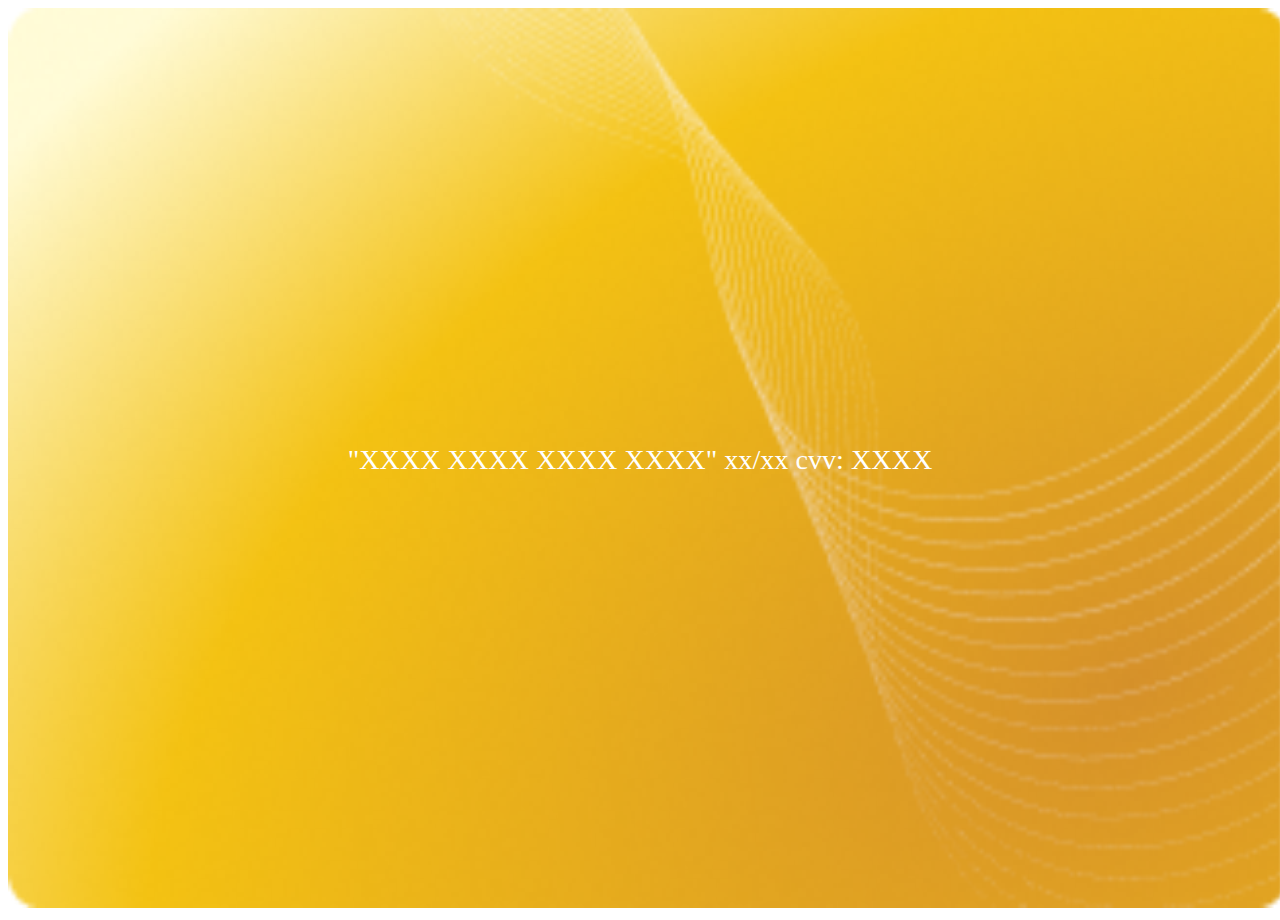
==== Index.html @ 5e9c5600 "Add files via upload" ====
<!DOCTYPE html>
  <html lang="en">
  <head>
      <meta charset="UTF-8">
      <meta http-equiv="X-UA-Compatible" content="IE=edge">
      <meta name="viewport" content="width=device-width, initial-scale=1.0">
      <title>Document</title>
     

  </head>
  <body>

  <div style="margin:0%;padding:0%; position:relative">
      <div >

        <img src="./card.png" alt="Card-Image"  style="height:100vh; width:100vw" />  

      </div>

      <div style="position:absolute; top:50%;left:50%;font-size:2.2vw; color:#fff;transform:translate(-50%,-50%)";>
        "XXXX XXXX XXXX XXXX"  <span>xx/xx cvv: XXXX</span>
      </div>

  </div>

  </body>
  </html>
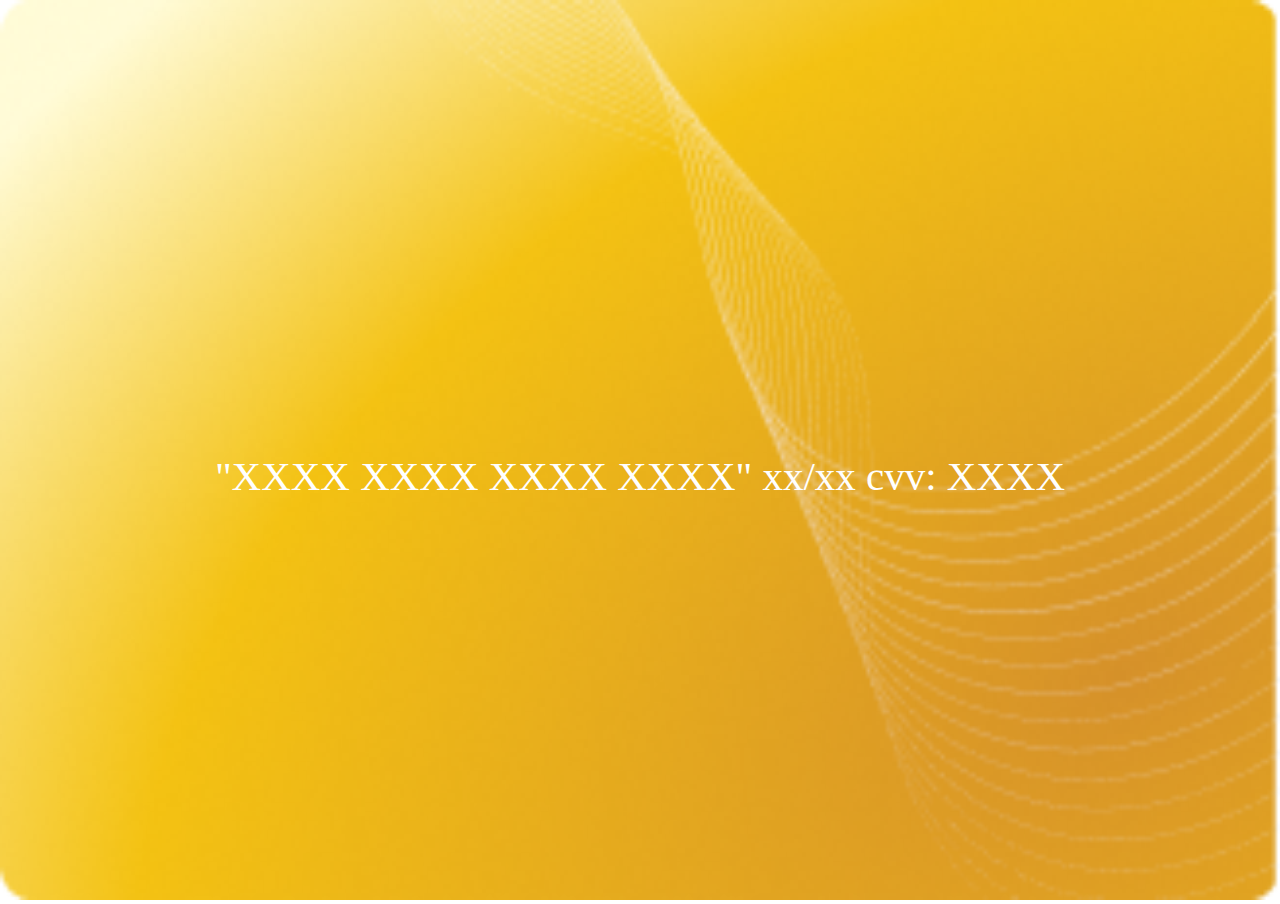
==== commit b5cb9b9e: "Add files via upload" ====
--- a/Index.html
+++ b/Index.html
@@ -3,21 +3,21 @@
   <head>
       <meta charset="UTF-8">
       <meta http-equiv="X-UA-Compatible" content="IE=edge">
-      <meta name="viewport" content="width=device-width, initial-scale=1.0">
+      <meta name="viewport" content="width=device-width, initial-scale = 1.0,maximum-scale=1.0, user-scalable=no" />
       <title>Document</title>
      
 
   </head>
-  <body>
+  <body style="padding:0%;margin:0%">
 
-  <div style="margin:0%;padding:0%; position:relative">
+  <div style="padding:0;margin:0%;position:relative;">
       <div >
 
-        <img src="./card.png" alt="Card-Image"  style="height:100vh; width:100vw" />  
+        <img src="./card.png" alt="Card-Image"  style="height:100vh; width:100vw;" />  
 
       </div>
 
-      <div style="position:absolute; top:50%;left:50%;font-size:2.2vw; color:#fff;transform:translate(-50%,-50%)";>
+      <div style="position:absolute; top:50%; width:100%; font-size:3.2vw; color:#fff; font-weight:400; text-align:center;";>
         "XXXX XXXX XXXX XXXX"  <span>xx/xx cvv: XXXX</span>
       </div>
 
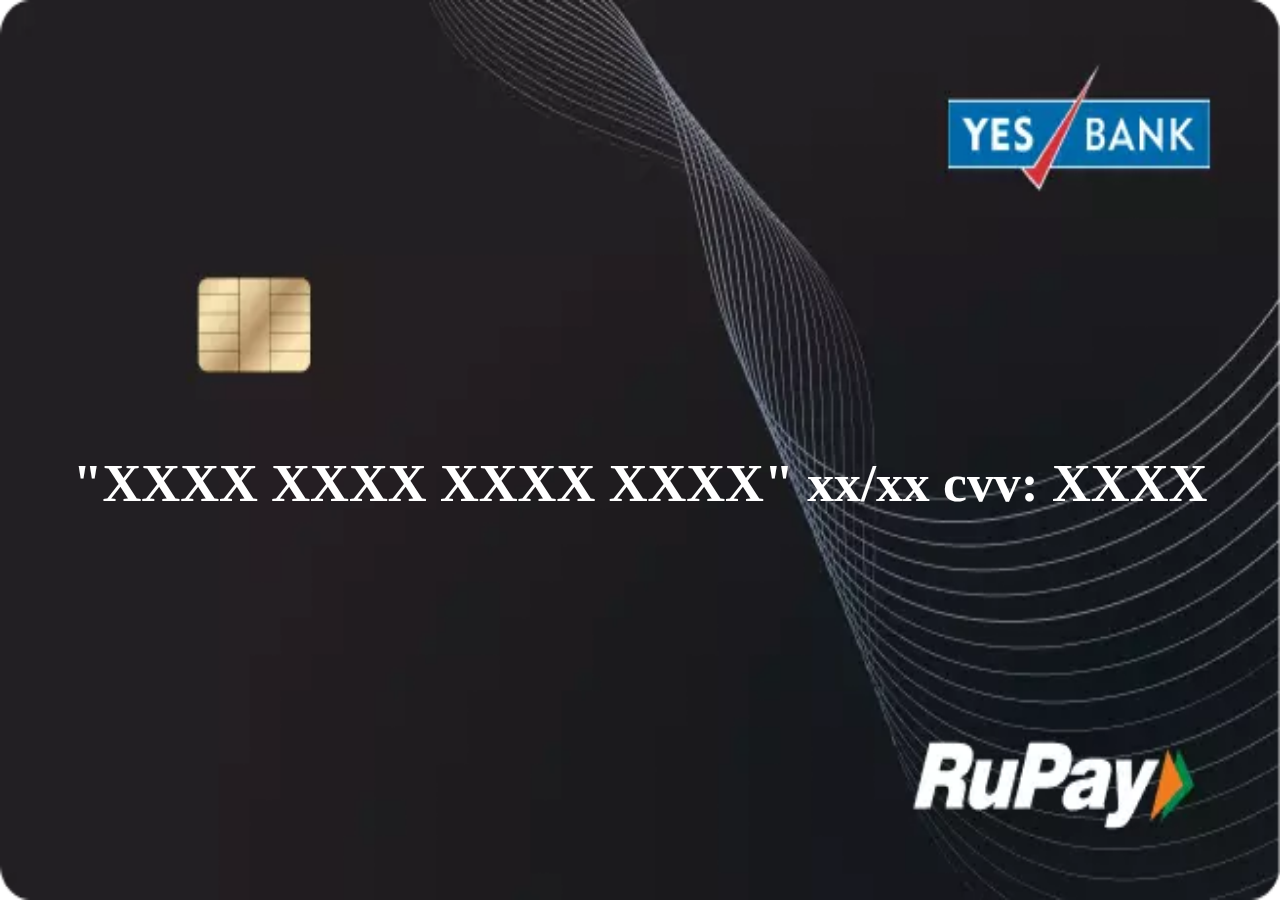
==== commit e1508a4f: "Add files via upload" ====
--- a/Index.html
+++ b/Index.html
@@ -13,11 +13,11 @@
   <div style="padding:0;margin:0%;position:relative;">
       <div >
 
-        <img src="./card.png" alt="Card-Image"  style="height:100vh; width:100vw;" />  
+        <img src="./new_card.webp" alt="Card-Image"  style="height:100vh; width:100vw;" />  
 
       </div>
 
-      <div style="position:absolute; top:50%; width:100%; font-size:3.2vw; color:#fff; font-weight:400; text-align:center;";>
+      <div style="position:absolute; top:50%; width:100%; font-size:4.2vw; color:#fff; font-weight:600; text-align:center;";>
         "XXXX XXXX XXXX XXXX"  <span>xx/xx cvv: XXXX</span>
       </div>
 
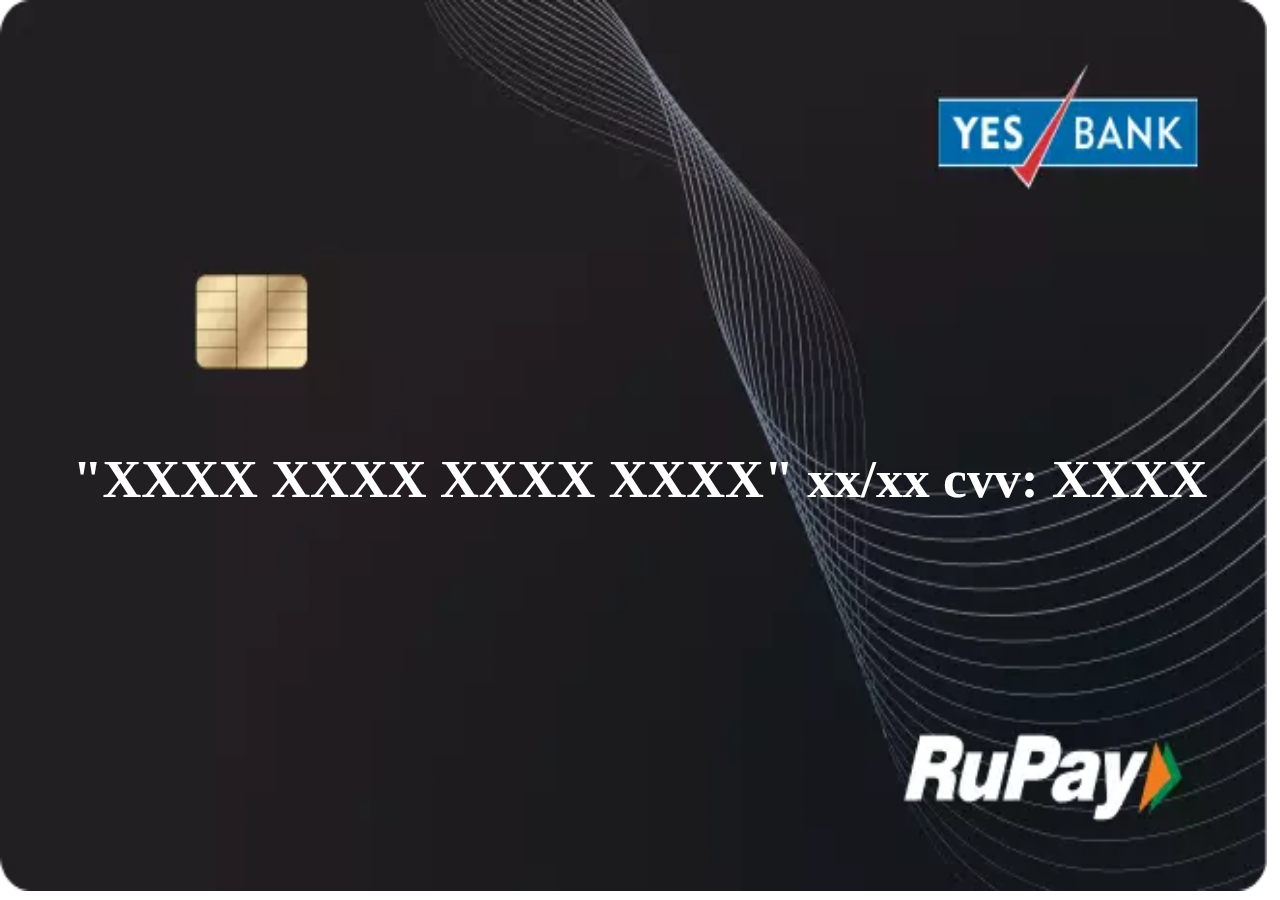
==== commit 705cca50: "Update Index.html" ====
--- a/Index.html
+++ b/Index.html
@@ -13,7 +13,7 @@
   <div style="padding:0;margin:0%;position:relative;">
       <div >
 
-        <img src="./new_card.webp" alt="Card-Image"  style="height:100vh; width:100vw;" />  
+        <img src="./new_card.webp" alt="Card-Image"  style="height:99vh; width:99vw;" />  
 
       </div>
 
@@ -24,4 +24,4 @@
   </div>
 
   </body>
-  </html>+  </html>
